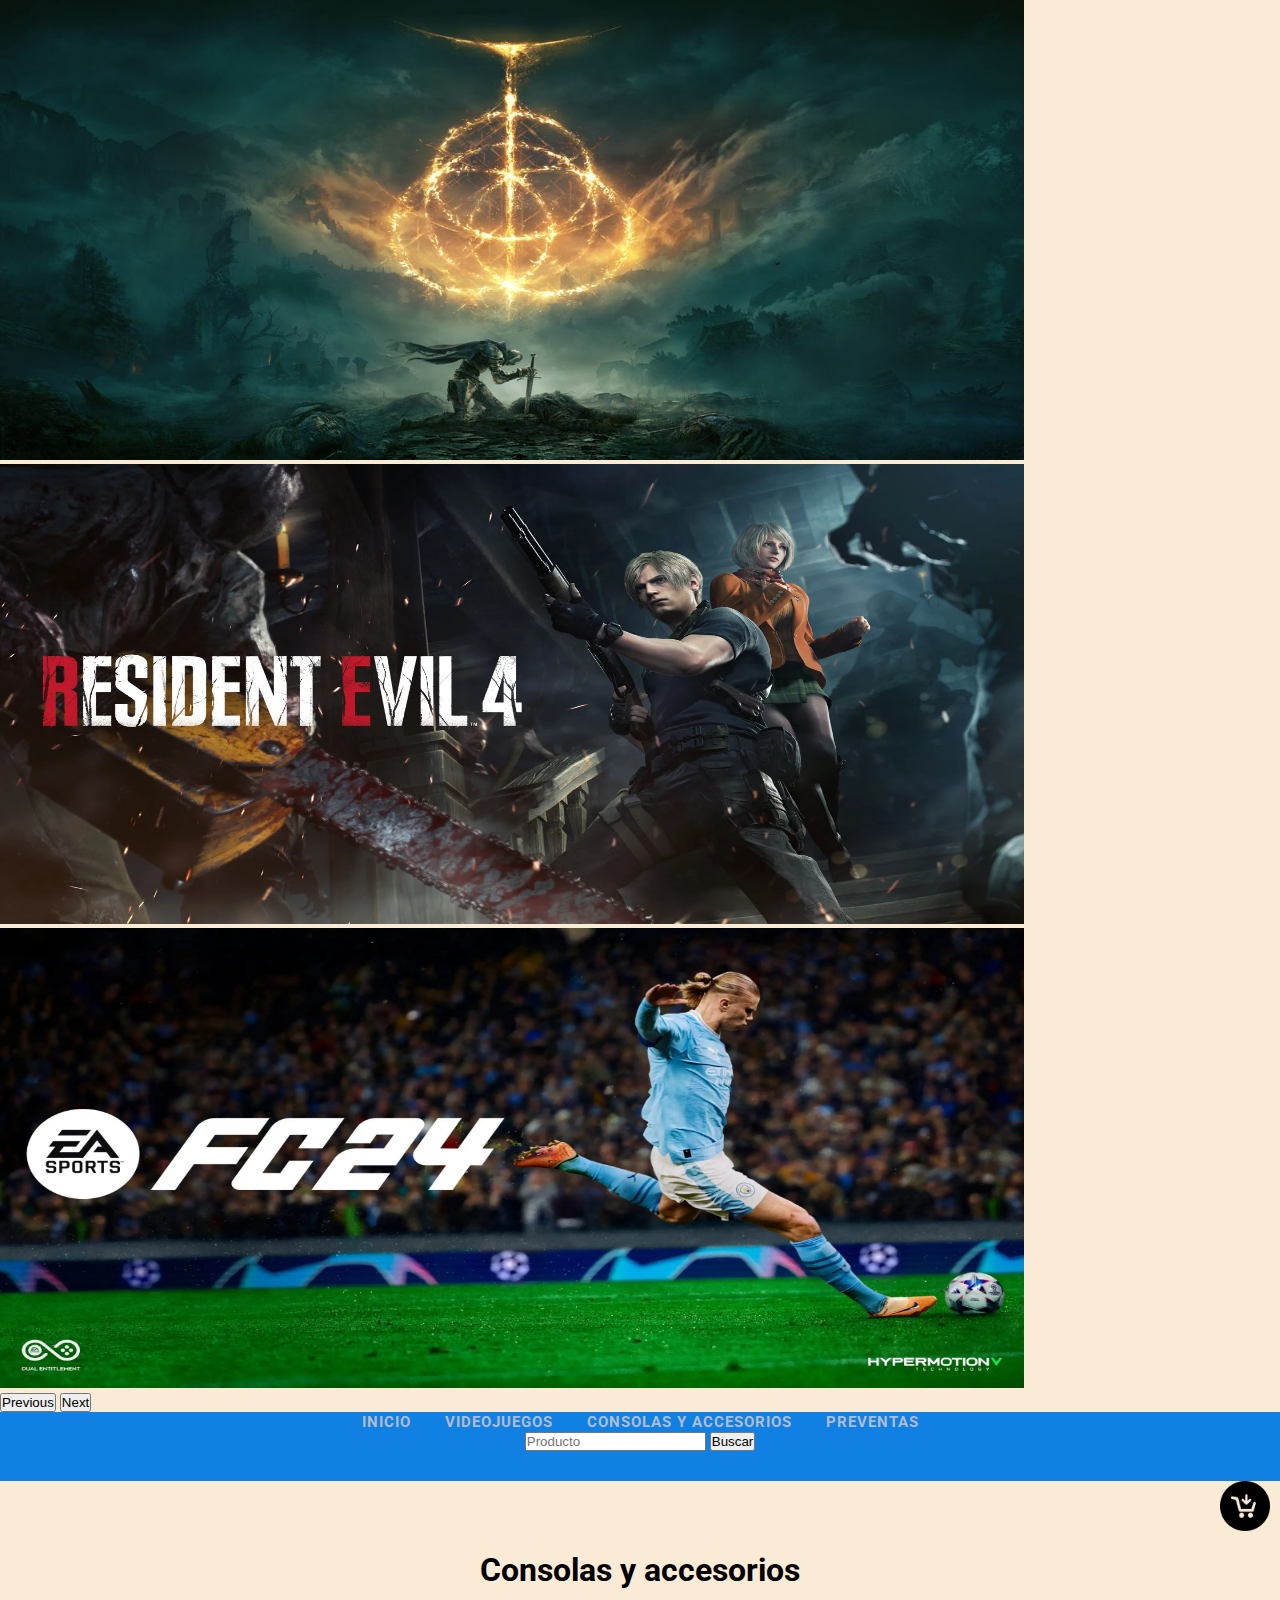
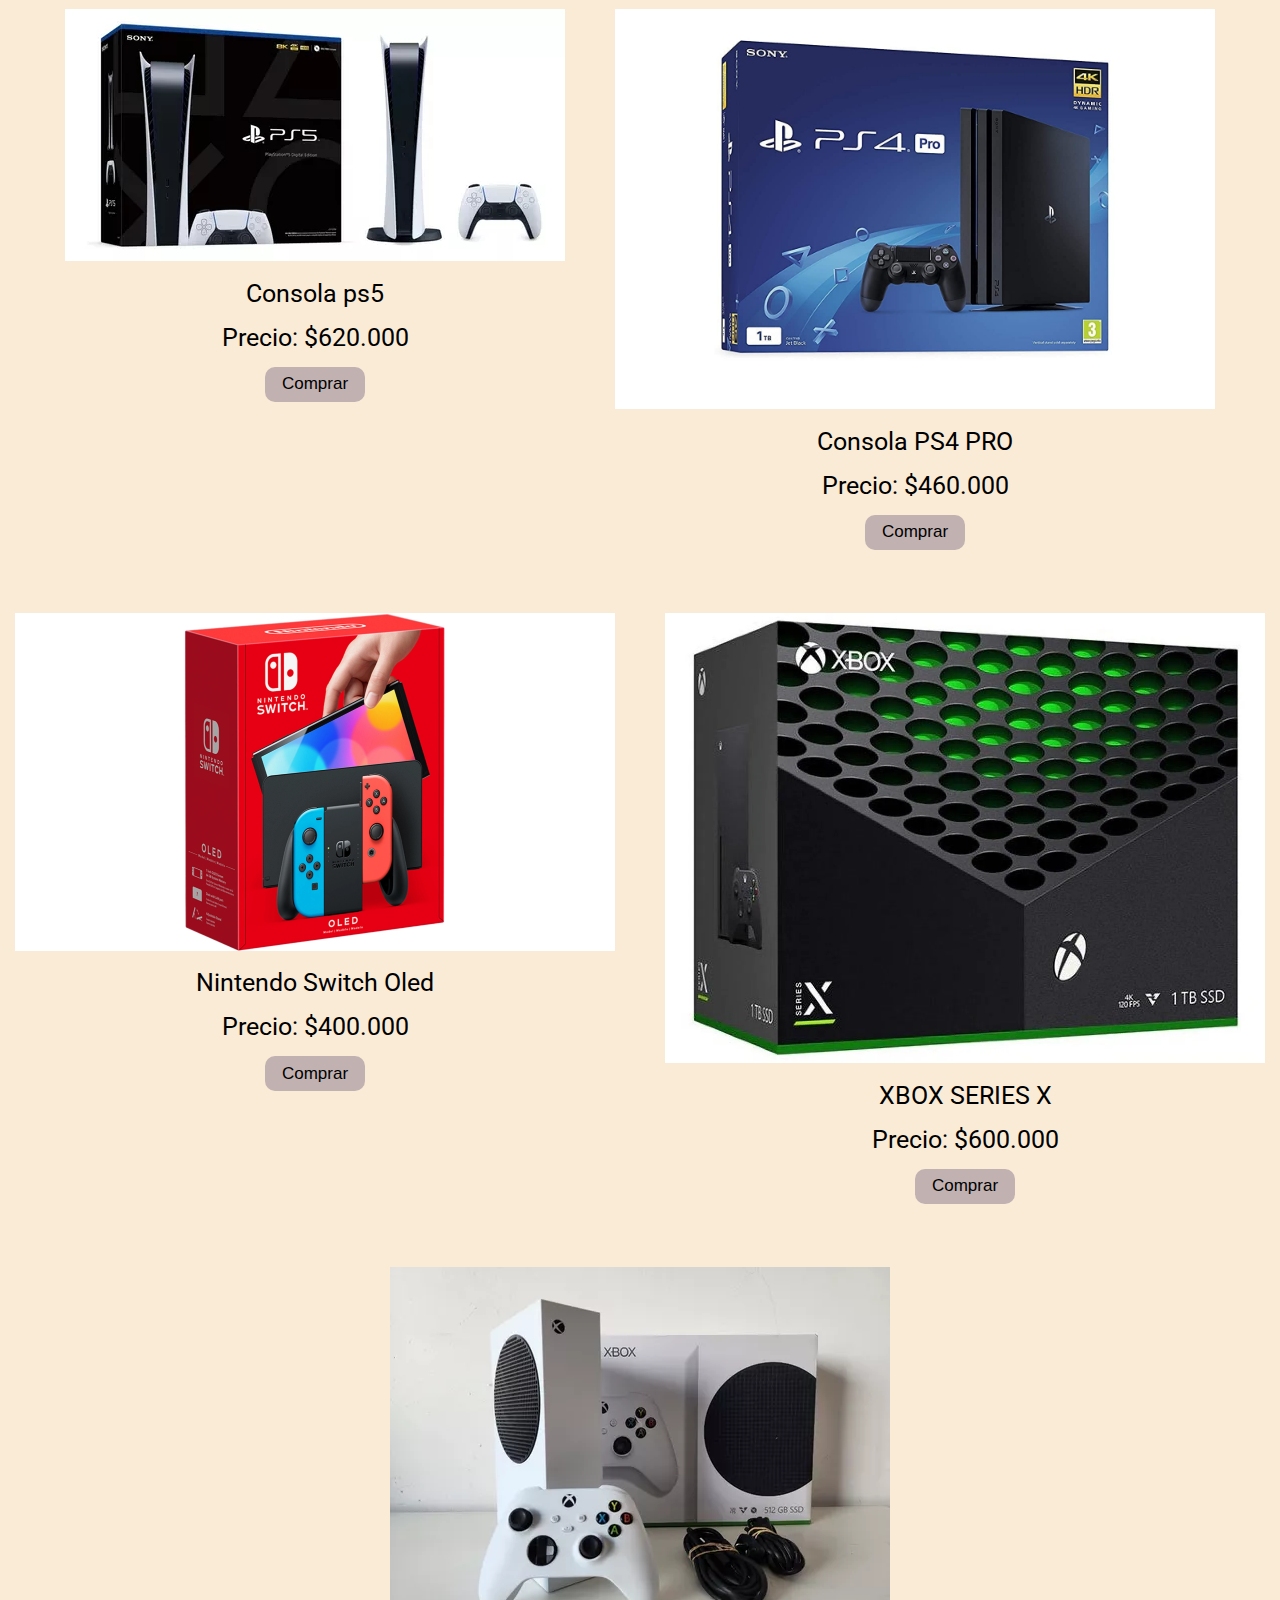
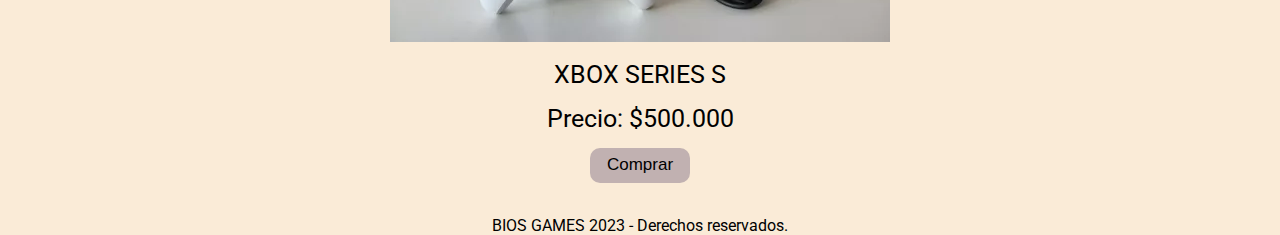
==== html/consolas_accesorios.html @ 81d74590 "first commit" ====
<!DOCTYPE html>
<html lang="en">
<head>
    <meta charset="UTF-8">
    <meta http-equiv="X-UA-Compatible" content="IE=edge">
    <meta name="viewport" content="width=device-width, initial-scale=1.0">
    <link rel="shortcut icon" href="" type="image/x-icon">
    <link rel="stylesheet" href="../estilos/style.css">
    <link href="https://cdn.jsdelivr.net/npm/bootstrap@5.3.1/dist/css/bootstrap.min.css" rel="stylesheet" integrity="sha384-4bw+/aepP/YC94hEpVNVgiZdgIC5+VKNBQNGCHeKRQN+PtmoHDEXuppvnDJzQIu9" crossorigin="anonymous">
    <title>BIOS GAMES</title>
</head>
<body>
    <header>
        <div id="carouselExampleRide" class="carousel slide" data-bs-ride="true">
            <div class="carousel-inner">
            <div class="carousel-item active">
                <img src="../images/1366_2000.jpeg" class="d-block w-100" alt="...">
            </div>
            <div class="carousel-item">
                <img src="../images/residnt.webp" class="d-block w-100" alt="...">
            </div>
            <div class="carousel-item">
                <img src="../images/fc-24-scaled.webp" class="d-block w-100" alt="...">
            </div>
            <button class="carousel-control-prev" type="button" data-bs-target="#carouselExampleRide" data-bs-slide="prev">
            <span class="carousel-control-prev-icon" aria-hidden="true"></span>
            <span class="visually-hidden">Previous</span>
            </button>
            <button class="carousel-control-next" type="button" data-bs-target="#carouselExampleRide" data-bs-slide="next">
            <span class="carousel-control-next-icon" aria-hidden="true"></span>
            <span class="visually-hidden">Next</span>
            </button>
        </div>
        <nav>
            <ul>
                <li>    
                    <a href="../index.html">Inicio</a>
                </li>
                <li>
                    <a href="/html/videojuegos.html">Videojuegos</a>
                </li>
                <li>    
                    <a href="/html/consolas_accesorios.html">consolas y accesorios</a>
                </li>
                <li>    
                    <a href="/html/preventa.html">Preventas</a>  
                </li>
            </ul>
            <form action="" method="get"></form>
            <input type="text" placeholder="Producto">
            <button type="submit">Buscar</button>
            <div class="carrito"><img src="./images/carritocompras.png" alt="carrito" width="50px"></div>
        </nav>
    </header>
    <div class="btnCarrito"><img src="../images/carritocompras.png" id="btnCarrito"  alt="carrito" width="50px"></div>
    <h1>Consolas y accesorios</h1>
    <button id="agregar__producto" class="btn btn-success">Agregar</button>
    <button id="btn__modificar" class="btn btn-primary">Modificar</button>
    <div id="form__agregar"></div>
    <div id="productosDestacados"></div>
    <div id="carrito" class="carrito">
        <table>
            <thead>
                <tr>
                    <th>Imagen</th>
                    <th>Nombre</th>
                    <th>Cantidad</th>
                    <th>Costo por unidad</th>
                    <th>Importe total</th>
                    <th>Acciones</th>
                </tr>
            </thead>
            <tbody id="items"></tbody>
            <tfoot id="totales"></tfoot>
        </table>
    </div>
    <div id="contenedor" class="contenedor">
        <div>
            <img src="../images/D_NQ_NP_988724-MLA44250626294_122020-O.webp" alt="ps5">
            <div class="informacion">
                <p>Consola ps5</p>
                <p>Precio: $620.000</p>
                <button>Comprar</button>
            </div>
        </div>
        <div>
            <img src="../images/51+AvgQs50L._SL1500_.jpg" alt="ps4" width="600px">
            <div class="informacion">
                <p>Consola PS4 PRO</p>                   
                <p>Precio: $460.000</p>
                <button>Comprar</button>
            </div>
        </div>
        <div>
            <img src="../images/115464-switch-oled-red-blue-box-art-1200x675.webp" alt="switcholed" width="600px">
            <div class="informacion">
                <p>Nintendo Switch Oled</p>                   
                <p>Precio: $400.000</p>
                <button>Comprar</button>
            </div>
        </div>
        <div>
            <img src="../images/xbox-series-x-2063609.webp" alt="xboxx" width="600px">
            <div class="informacion">
                <p>XBOX SERIES X</p>                   
                <p>Precio: $600.000</p>
                <button>Comprar</button>
            </div>
        </div>
        <div>
            <img src="../images/D_NQ_NP_769606-MLA54103012487_032023-O.webp" alt="xboxs">
            <div class="informacion">
                <p>XBOX SERIES S</p>                   
                <p>Precio: $500.000</p>
                <button>Comprar</button>
            </div>
        </div>
    </div>
    <div id="footer">
        <footer>BIOS GAMES 2023 - Derechos reservados.</footer>
    </div>
    <script src="https://cdn.jsdelivr.net/npm/bootstrap@5.3.1/dist/js/bootstrap.bundle.min.js" integrity="sha384-HwwvtgBNo3bZJJLYd8oVXjrBZt8cqVSpeBNS5n7C8IVInixGAoxmnlMuBnhbgrkm" crossorigin="anonymous"></script>
    <script type="module" src="../db/productos.js"></script>
    <script type="module" src="../db/usuarios.js"></script>
    <script type="module" src="../js/usuario.js"></script>
    <script type="module" src="../js/inicio.js"></script>
    <script type="module" src="../js/admin.js"></script>
    <script type="module" src="../js/carrito.js"></script>
</body>
</html>
---- estilos/style.css ----
@import url("https://fonts.googleapis.com/css2?family=Poppins:ital@0;1&family=Roboto:ital@0;1&display=swap");


* {
    margin: 0;
    padding: 0;
}

body {
    background-color: antiquewhite;
}

h1 {
    text-align: center;
    padding: 20px;
}

.contenedor{
    display: flex;
    justify-content: center;
    flex-wrap: wrap;
    gap: 50px;
    margin-bottom: 20px;
    width: 100%;
}

.informacion{
    height: 150px;
    display: flex;
    justify-content: center;
    align-items: center;
    flex-direction: column;
    gap:15px;
    font-size: 25px;
    font-weight: 300px;
}


.informacion .precio {
    font-size: 20px;
    font-weight: 500px;
}

.informacion .precio span{
    font-size: 17px;
    font-weight: 300;
}

.informacion button{
    background-color: #c1b1b1;
    width: 100px;
    height: 35px;
    border-radius: 10px;
    border: none;
    font-size: 17px;
    font-weight: 300;
}

/*nav*/

nav{
    width: 100%;
    background-color: rgb(16, 128, 226);
    text-align: center;
    padding-bottom: 30px;
    box-sizing: border-box;
}

nav ul li {
    display: inline;
}

nav ul li a{
    color: rgb(178, 188, 209);
    font-size: 15px;
    text-decoration: none;
    text-transform: uppercase;
    padding-left: 15px;
    padding-right: 15px;
    font-weight: bold;
    letter-spacing: 1px;
    text-align: center;
}

nav ul li a:hover{
    color: rgb(230, 234, 237);
    background-color: rgb(16, 128, 226);
}

/*Preventas*/

#preventasDestacadas{
    display: flex;
    flex-wrap: wrap;
    gap: 30px;
    margin-top: 40px;
    
}

/* carrousel */

.carousel-item img {
    width: 80%;
    max-height: 460px;
    
}

/* footer */

#footer {
    text-align: center;
}


/*.form {

} */

#filter__input{
    display: block;
    margin: auto;
    width: 20%;
}

/* carrito */

.carrito {
    display: none;
    position: fixed;
    top: 10%;
    right: 10%;
    width: 30%;
    height: auto;
    background-color: whitesmoke;
    z-index: 1001;
}

.btnCarrito{
    cursor: pointer;
    display: flex;
    justify-content: end;
    margin-right: 10px;
}

/* login */

.userLogin{
    display: flex;
    justify-content: end;
}

#productosDestacados{
    display: flex;
    flex-wrap: wrap;
    gap: 10px;
    
}


#agregar__producto{
    display: none;
}



body {
    font-family: "Open Sans", -apple-system, BlinkMacSystemFont, "Segoe UI", Roboto, Oxygen-Sans, Ubuntu, Cantarell, "Helvetica Neue", Helvetica, Arial, sans-serif; 
}
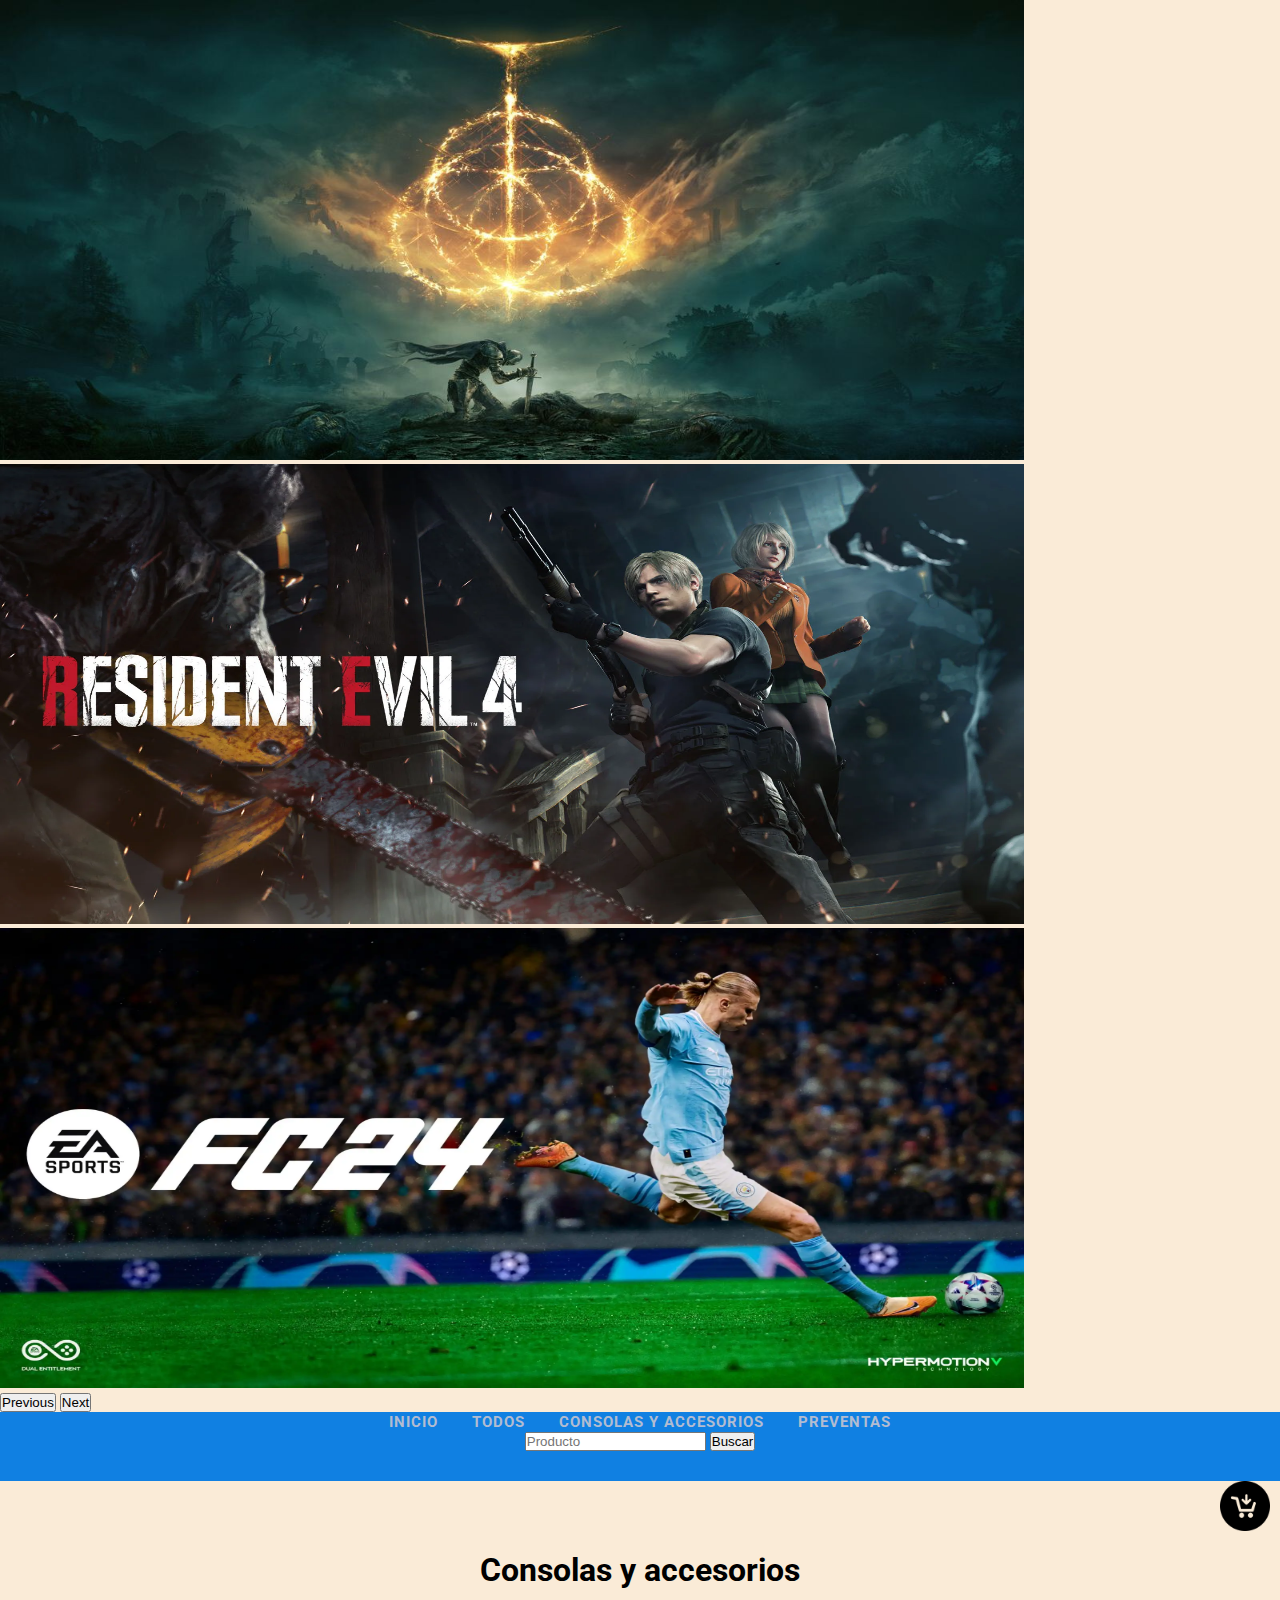
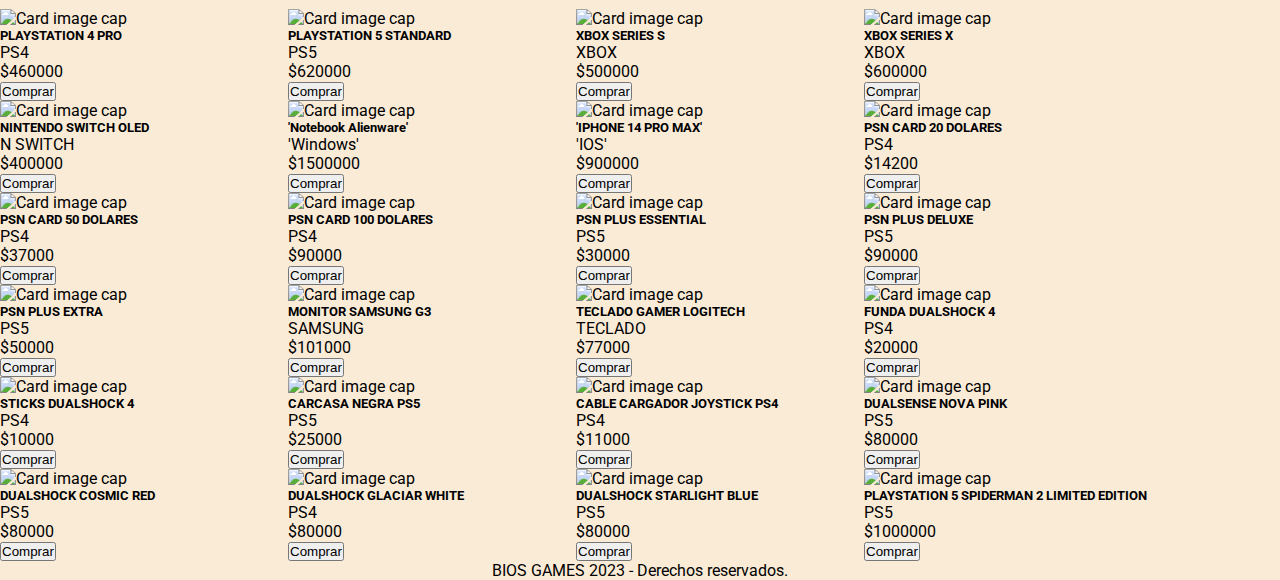
==== commit 4058417a: "agregando mas productos" ====
--- a/html/consolas_accesorios.html
+++ b/html/consolas_accesorios.html
@@ -37,7 +37,7 @@
                     <a href="../index.html">Inicio</a>
                 </li>
                 <li>
-                    <a href="/html/videojuegos.html">Videojuegos</a>
+                    <a href="/html/todos.html">Todos</a>
                 </li>
                 <li>    
                     <a href="/html/consolas_accesorios.html">consolas y accesorios</a>
@@ -49,82 +49,51 @@
             <form action="" method="get"></form>
             <input type="text" placeholder="Producto">
             <button type="submit">Buscar</button>
-            <div class="carrito"><img src="./images/carritocompras.png" alt="carrito" width="50px"></div>
         </nav>
     </header>
-    <div class="btnCarrito"><img src="../images/carritocompras.png" id="btnCarrito"  alt="carrito" width="50px"></div>
+    <div class="btnCarrito"><img src="../images/carritocompras.png" id="btnCarritoConsola"  alt="carrito" width="50px"></div>
     <h1>Consolas y accesorios</h1>
-    <button id="agregar__producto" class="btn btn-success">Agregar</button>
-    <button id="btn__modificar" class="btn btn-primary">Modificar</button>
-    <div id="form__agregar"></div>
-    <div id="productosDestacados"></div>
-    <div id="carrito" class="carrito">
-        <table>
-            <thead>
-                <tr>
-                    <th>Imagen</th>
-                    <th>Nombre</th>
-                    <th>Cantidad</th>
-                    <th>Costo por unidad</th>
-                    <th>Importe total</th>
-                    <th>Acciones</th>
-                </tr>
-            </thead>
-            <tbody id="items"></tbody>
-            <tfoot id="totales"></tfoot>
-        </table>
-    </div>
-    <div id="contenedor" class="contenedor">
-        <div>
-            <img src="../images/D_NQ_NP_988724-MLA44250626294_122020-O.webp" alt="ps5">
-            <div class="informacion">
-                <p>Consola ps5</p>
-                <p>Precio: $620.000</p>
-                <button>Comprar</button>
-            </div>
+    
+    
+    
+    <div id="consolas__accesorios">
+        <div id="carritoConsola" class="carrito">
+            <table>
+                <thead>
+                    <tr>
+                        <th>Imagen</th>
+                        <th>Nombre</th>
+                        <th>Cantidad</th>
+                        <th>Costo por unidad</th>
+                        <th>Importe total</th>
+                        <th>Acciones</th>
+                    </tr>
+                </thead>
+                <tbody id="items"></tbody>
+                <tfoot id="totales"></tfoot>
+            </table>
         </div>
-        <div>
-            <img src="../images/51+AvgQs50L._SL1500_.jpg" alt="ps4" width="600px">
-            <div class="informacion">
-                <p>Consola PS4 PRO</p>                   
-                <p>Precio: $460.000</p>
-                <button>Comprar</button>
-            </div>
-        </div>
-        <div>
-            <img src="../images/115464-switch-oled-red-blue-box-art-1200x675.webp" alt="switcholed" width="600px">
-            <div class="informacion">
-                <p>Nintendo Switch Oled</p>                   
-                <p>Precio: $400.000</p>
-                <button>Comprar</button>
-            </div>
-        </div>
-        <div>
-            <img src="../images/xbox-series-x-2063609.webp" alt="xboxx" width="600px">
-            <div class="informacion">
-                <p>XBOX SERIES X</p>                   
-                <p>Precio: $600.000</p>
-                <button>Comprar</button>
-            </div>
-        </div>
-        <div>
-            <img src="../images/D_NQ_NP_769606-MLA54103012487_032023-O.webp" alt="xboxs">
-            <div class="informacion">
-                <p>XBOX SERIES S</p>                   
-                <p>Precio: $500.000</p>
-                <button>Comprar</button>
-            </div>
-        </div>
+        
     </div>
     <div id="footer">
         <footer>BIOS GAMES 2023 - Derechos reservados.</footer>
     </div>
+    
+    
+    <script type="module" src="../js/consolas_accesorios.js"></script>
+    <script type="module" src="../js/carrito.js"></script>
+    
+    
+
+
+
+
+
+    
+    
+    
+    
     <script src="https://cdn.jsdelivr.net/npm/bootstrap@5.3.1/dist/js/bootstrap.bundle.min.js" integrity="sha384-HwwvtgBNo3bZJJLYd8oVXjrBZt8cqVSpeBNS5n7C8IVInixGAoxmnlMuBnhbgrkm" crossorigin="anonymous"></script>
-    <script type="module" src="../db/productos.js"></script>
-    <script type="module" src="../db/usuarios.js"></script>
-    <script type="module" src="../js/usuario.js"></script>
-    <script type="module" src="../js/inicio.js"></script>
-    <script type="module" src="../js/admin.js"></script>
-    <script type="module" src="../js/carrito.js"></script>
+
 </body>
 </html>--- a/estilos/style.css
+++ b/estilos/style.css
@@ -87,6 +87,8 @@
     background-color: rgb(16, 128, 226);
 }
 
+
+
 /*Preventas*/
 
 #preventasDestacadas{
@@ -153,6 +155,7 @@
     display: flex;
     flex-wrap: wrap;
     gap: 10px;
+    margin-left: 20px;
     
 }
 
@@ -162,6 +165,20 @@
 }
 
 
+/*consolas y accesorios*/
+
+#consolas__accesorios{
+    display: flex;
+    flex-wrap: wrap;
+}
+
+/*todos los productos*/
+
+#todosLosProductos{
+    display: flex;
+    flex-wrap: wrap;
+    margin-left: 50px;
+}
 
 body {
     font-family: "Open Sans", -apple-system, BlinkMacSystemFont, "Segoe UI", Roboto, Oxygen-Sans, Ubuntu, Cantarell, "Helvetica Neue", Helvetica, Arial, sans-serif; 
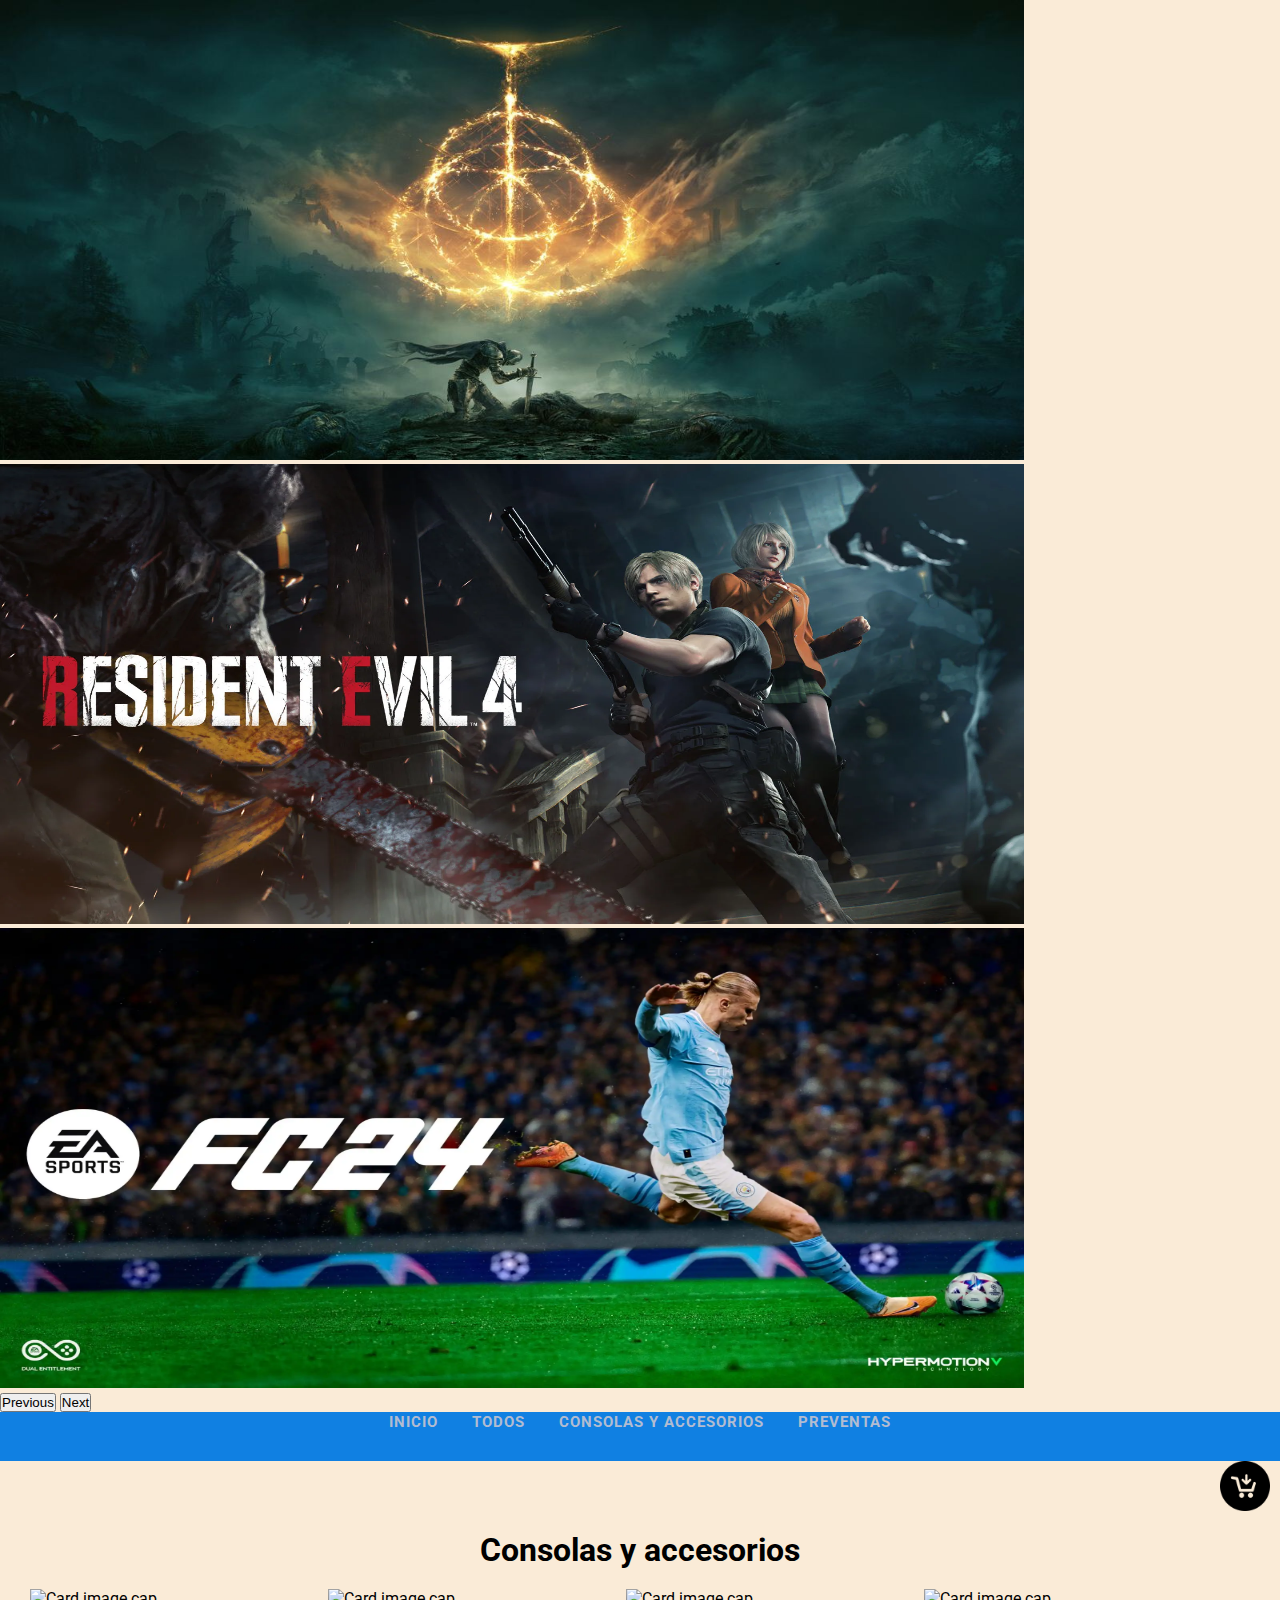
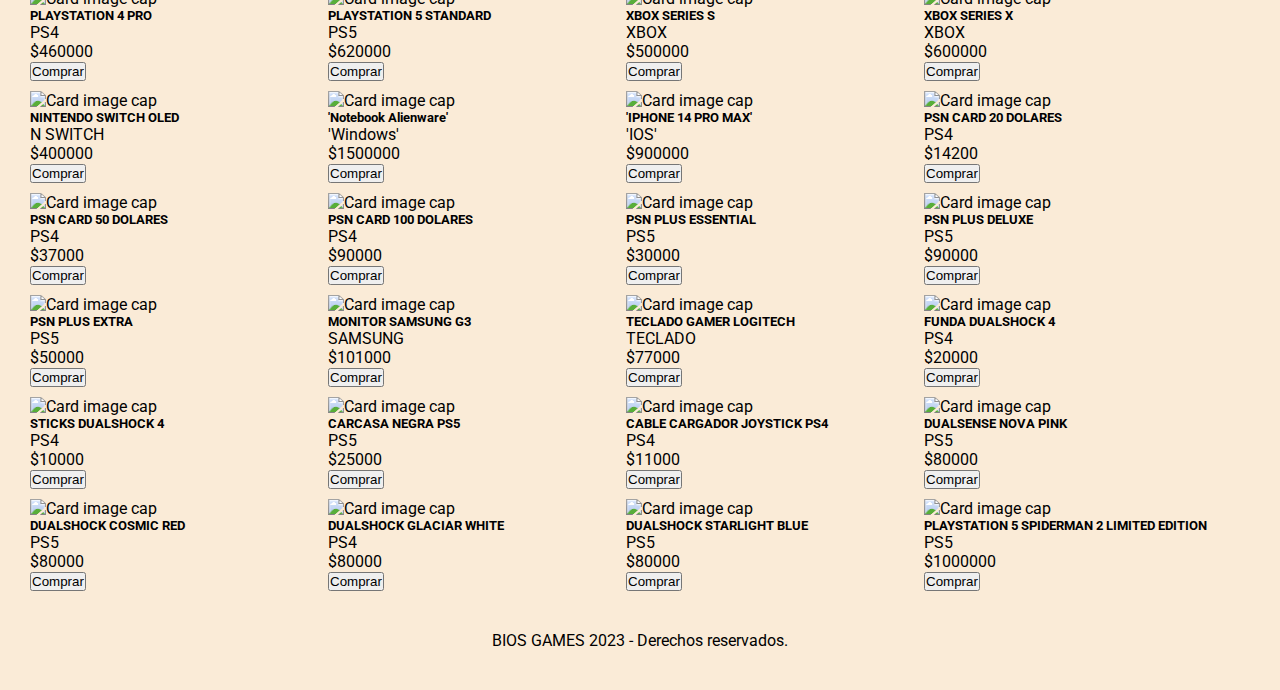
==== commit 71433d9f: "quitando elementos" ====
--- a/html/consolas_accesorios.html
+++ b/html/consolas_accesorios.html
@@ -46,16 +46,12 @@
                     <a href="/html/preventa.html">Preventas</a>  
                 </li>
             </ul>
-            <form action="" method="get"></form>
-            <input type="text" placeholder="Producto">
-            <button type="submit">Buscar</button>
+          
         </nav>
     </header>
     <div class="btnCarrito"><img src="../images/carritocompras.png" id="btnCarritoConsola"  alt="carrito" width="50px"></div>
     <h1>Consolas y accesorios</h1>
-    
-    
-    
+
     <div id="consolas__accesorios">
         <div id="carritoConsola" class="carrito">
             <table>
--- a/estilos/style.css
+++ b/estilos/style.css
@@ -13,47 +13,6 @@
 h1 {
     text-align: center;
     padding: 20px;
-}
-
-.contenedor{
-    display: flex;
-    justify-content: center;
-    flex-wrap: wrap;
-    gap: 50px;
-    margin-bottom: 20px;
-    width: 100%;
-}
-
-.informacion{
-    height: 150px;
-    display: flex;
-    justify-content: center;
-    align-items: center;
-    flex-direction: column;
-    gap:15px;
-    font-size: 25px;
-    font-weight: 300px;
-}
-
-
-.informacion .precio {
-    font-size: 20px;
-    font-weight: 500px;
-}
-
-.informacion .precio span{
-    font-size: 17px;
-    font-weight: 300;
-}
-
-.informacion button{
-    background-color: #c1b1b1;
-    width: 100px;
-    height: 35px;
-    border-radius: 10px;
-    border: none;
-    font-size: 17px;
-    font-weight: 300;
 }
 
 /*nav*/
@@ -87,8 +46,6 @@
     background-color: rgb(16, 128, 226);
 }
 
-
-
 /*Preventas*/
 
 #preventasDestacadas{
@@ -99,7 +56,7 @@
     
 }
 
-/* carrousel */
+/* carousel */
 
 .carousel-item img {
     width: 80%;
@@ -111,6 +68,7 @@
 
 #footer {
     text-align: center;
+    padding: 40px;
 }
 
 
@@ -151,17 +109,14 @@
     justify-content: end;
 }
 
+/* inicio*/
+
 #productosDestacados{
     display: flex;
     flex-wrap: wrap;
     gap: 10px;
-    margin-left: 20px;
+    margin-left: 30px;
     
-}
-
-
-#agregar__producto{
-    display: none;
 }
 
 
@@ -170,6 +125,8 @@
 #consolas__accesorios{
     display: flex;
     flex-wrap: wrap;
+    margin-left: 30px;
+    gap: 10px;
 }
 
 /*todos los productos*/
@@ -177,9 +134,19 @@
 #todosLosProductos{
     display: flex;
     flex-wrap: wrap;
-    margin-left: 50px;
+    margin-left: 30px;
+    gap: 10px;
 }
+
+
 
 body {
     font-family: "Open Sans", -apple-system, BlinkMacSystemFont, "Segoe UI", Roboto, Oxygen-Sans, Ubuntu, Cantarell, "Helvetica Neue", Helvetica, Arial, sans-serif; 
-}+}
+
+#agregar__producto{
+    display: none;
+}
+
+
+
